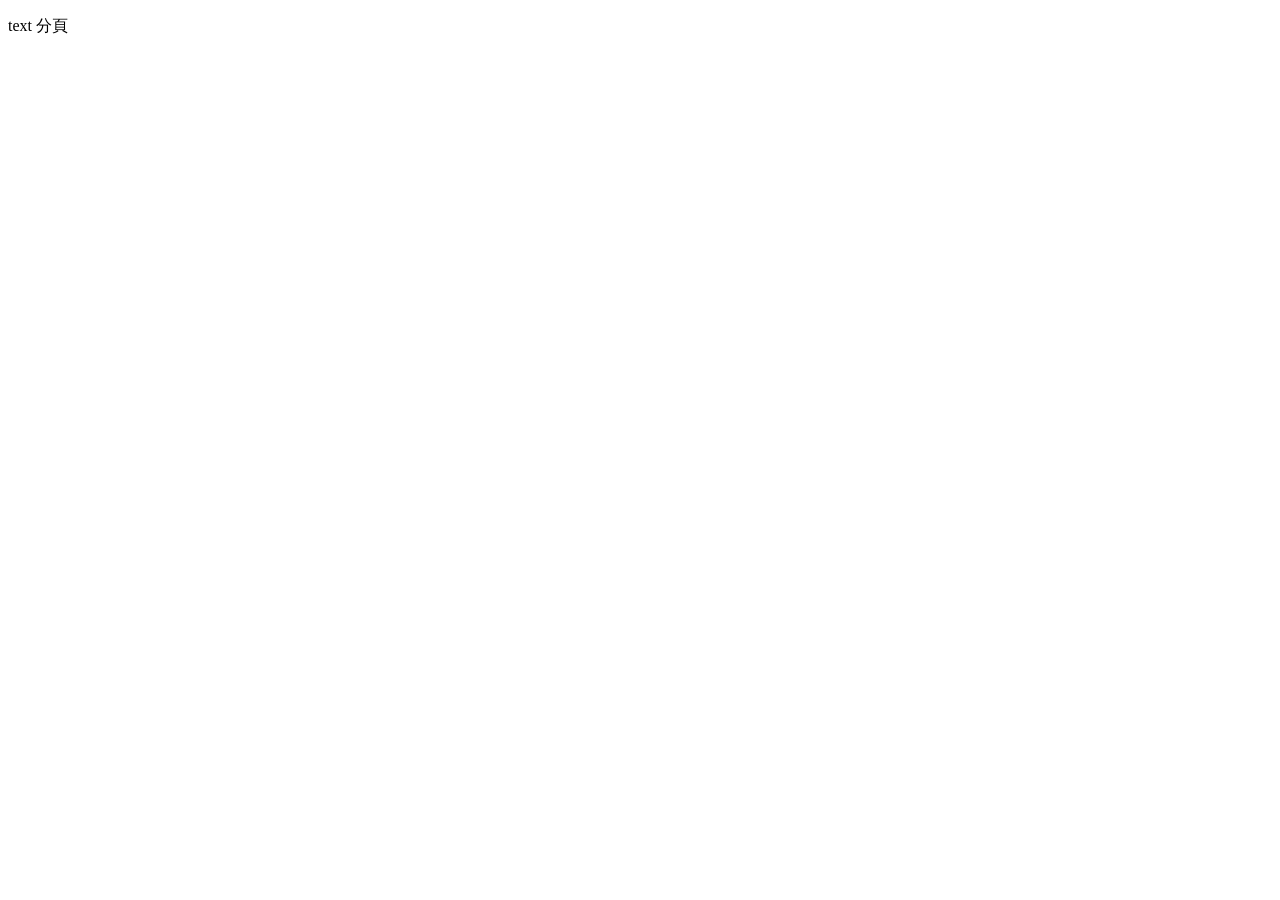
==== index.html @ 2596c902 "0613" ====
<!DOCTYPE html>
<html lang="en">
<head>
    <meta charset="UTF-8">
    <meta http-equiv="X-UA-Compatible" content="IE=edge">
    <meta name="viewport" content="width=device-width, initial-scale=1.0">
    <title>Document</title>
</head>
<body>
    <p>text 分頁</p>
</body>
</html>
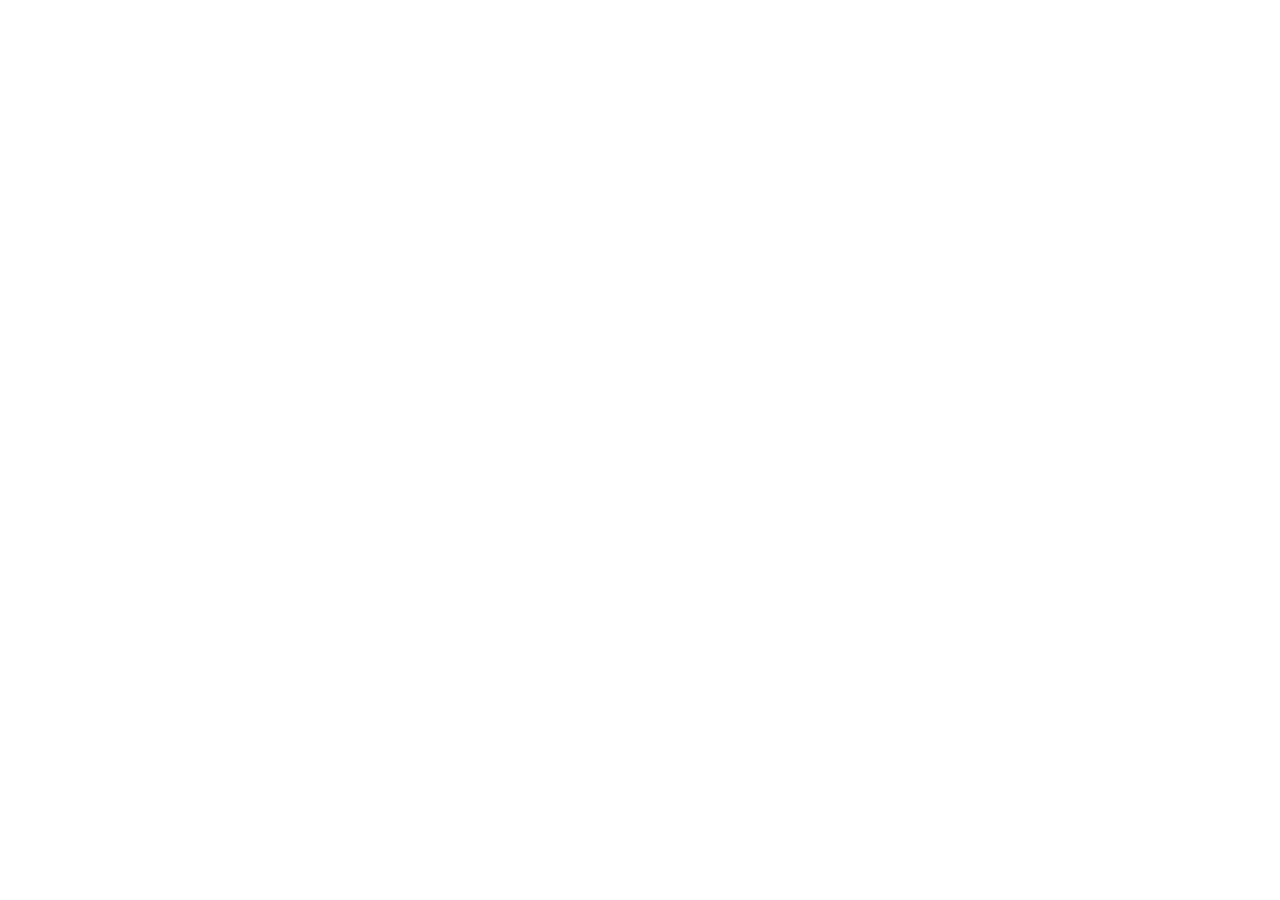
==== commit 7189bd24: "0613" ====
--- a/index.html
+++ b/index.html
@@ -5,8 +5,11 @@
     <meta http-equiv="X-UA-Compatible" content="IE=edge">
     <meta name="viewport" content="width=device-width, initial-scale=1.0">
     <title>Document</title>
+    <link rel="stylesheet" href="style2.css">
 </head>
 <body>
-    <p>text 分頁</p>
+    <div class="wrap">
+        <div class="box"></div>
+    </div>
 </body>
 </html>
--- a/style2.css
+++ b/style2.css
@@ -0,0 +1,7 @@
+.wrap{
+    max-width: 1000px;
+}
+.box{
+    width: 50%;
+    height: 20px;
+}
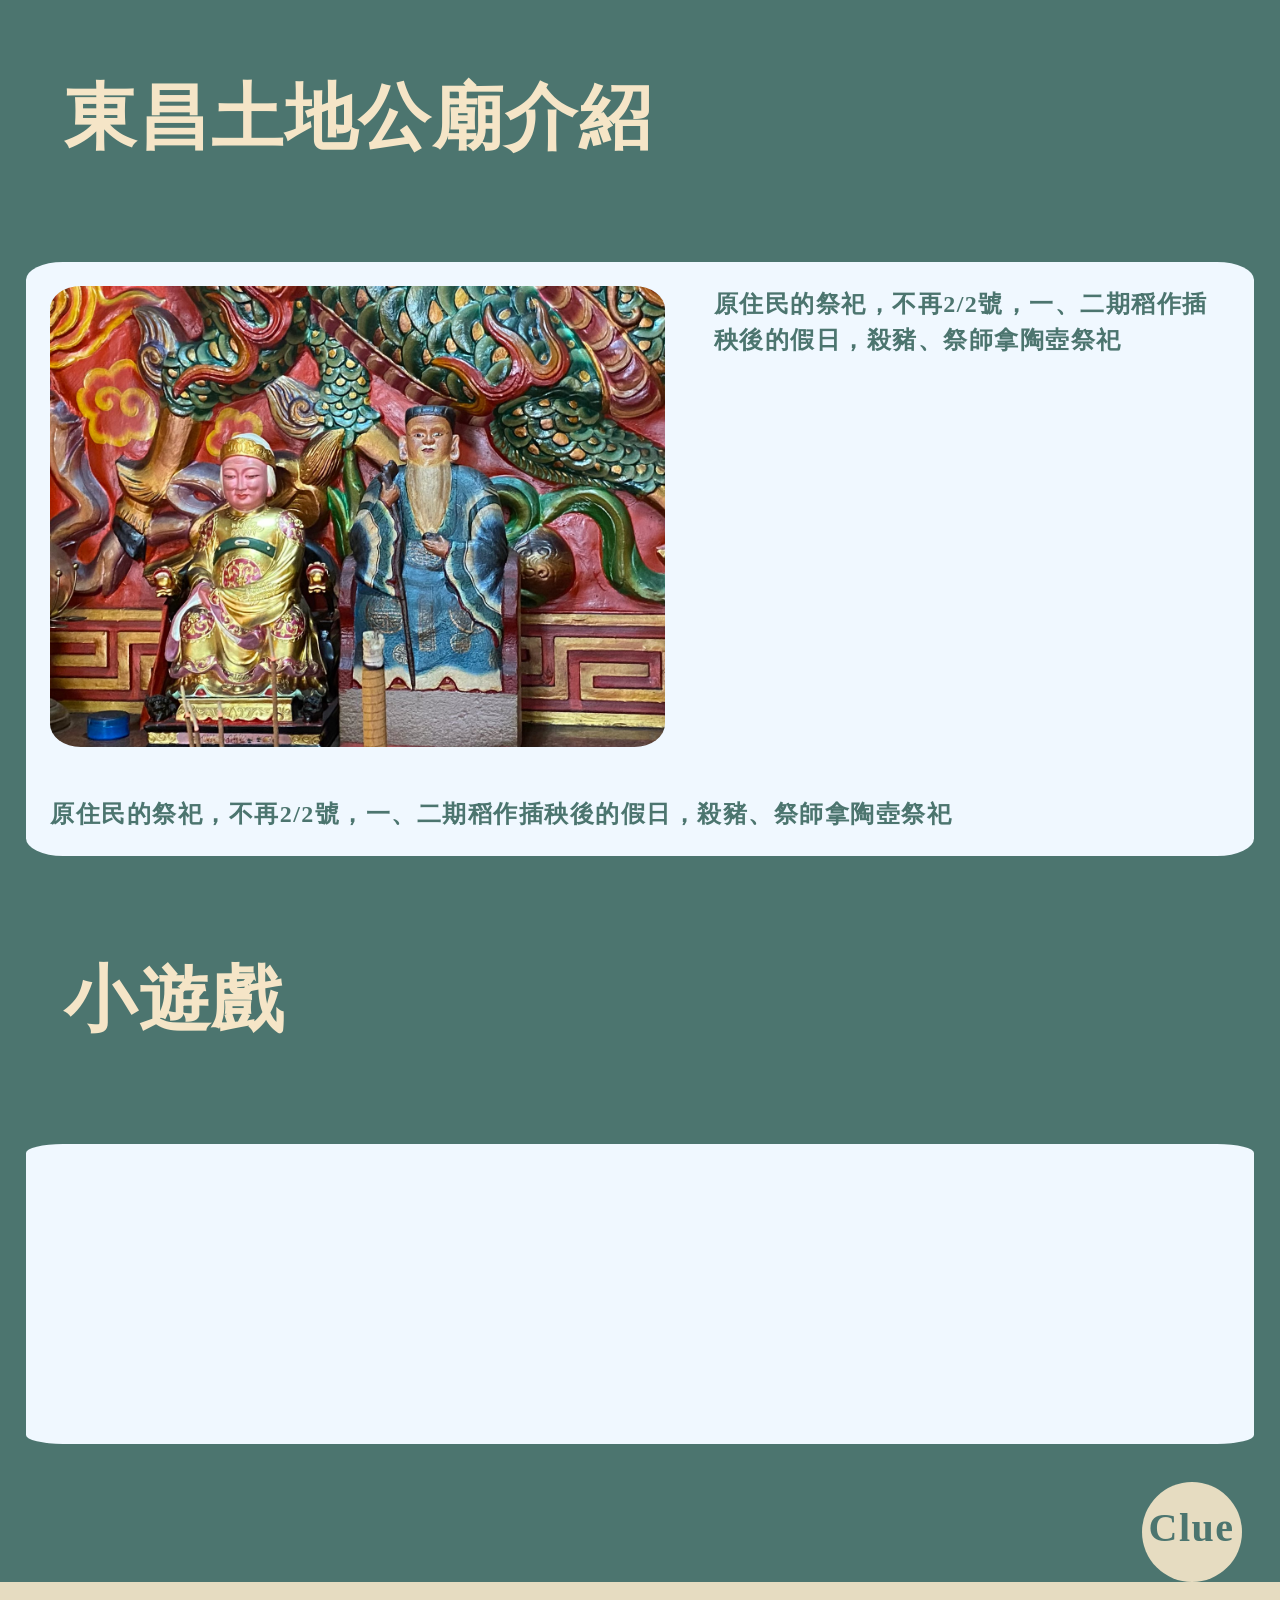
==== commit 135a65e9: "062102" ====
--- a/index.html
+++ b/index.html
@@ -9,7 +9,24 @@
 </head>
 <body>
     <div class="wrap">
-        <div class="box"></div>
+        <h2 class="intro_title">東昌土地公廟介紹</h2>
+
+        <div class="introduce">
+            <div class="godintrodisplay">
+                <img src="pic/godhead.jpg" alt="godpic" class="godpic">
+                <p class="godintro">原住民的祭祀，不再2/2號，一、二期稻作插秧後的假日，殺豬、祭師拿陶壺祭祀</p>
+            </div>
+            <p class="godintro">原住民的祭祀，不再2/2號，一、二期稻作插秧後的假日，殺豬、祭師拿陶壺祭祀</p>
+        </div>
+        
+        <h2 class="game_title">小遊戲</h2>
+        <div class="game"></div>
+
+        
+        <div class="circle">
+            <div class="clue">Clue</div>
+        </div>
+        
     </div>
 </body>
 </html>
--- a/style2.css
+++ b/style2.css
@@ -1,7 +1,122 @@
+html, body, div, span, applet, object, iframe,
+h1, h2, h3, h4, h5, h6, p, blockquote, pre,
+a, abbr, acronym, address, big, cite, code,
+del, dfn, em, img, ins, kbd, q, s, samp,
+small, strike, strong, sub, sup, tt, var,
+b, u, i, center,
+dl, dt, dd, ol, ul, li,
+fieldset, form, label, legend,
+table, caption, tbody, tfoot, thead, tr, th, td,
+article, aside, canvas, details, embed, 
+figure, figcaption, footer, header, hgroup, 
+menu, nav, output, ruby, section, summary,
+time, mark, audio, video {
+	margin: 0;
+	padding: 0;
+	border: 0;
+	font-size: 100%;
+	font: inherit;
+	vertical-align: baseline;
+}
+/* HTML5 display-role reset for older browsers */
+article, aside, details, figcaption, figure, 
+footer, header, hgroup, menu, nav, section {
+	display: block;
+}
+body {
+	line-height: 1;
+}
+ol, ul {
+	list-style: none;
+}
+blockquote, q {
+	quotes: none;
+}
+blockquote:before, blockquote:after,
+q:before, q:after {
+	content: '';
+	content: none;
+}
+table {
+	border-collapse: collapse;
+	border-spacing: 0;
+}
+/* ---------------------------------- */
+*,
+*::after,
+*::before{
+    box-sizing: border-box;
+    text-decoration: none;
+    /* outline: 1px solid black; */
+}
+img{
+    max-width: 100%;
+    height: auto;
+}
+
+h2{
+    font-size: 300%;
+    font-weight: bold;
+    padding: 5%;
+    color: #f5e5c7;
+}
+p{
+    /* text-align: center; */
+    padding: 2%;
+    font-weight: bold;
+
+}
+
+
+body{
+    background-color: #e6dcc1;
+    font-family: 微軟正黑體;
+    color: #4c756f;
+    line-height: 1.5;
+    letter-spacing: 1.5px;
+    font-size: 150%;
+}
 .wrap{
-    max-width: 1000px;
+    
+    margin: 0 auto;
+    max-width: 1440px;
+    background-color: #4c756f;
+    
 }
-.box{
+.introduce{
+    background-color: aliceblue;
+    border-radius: 3%;
+    margin: 2%;
+}
+.godintrodisplay{
+    display: flex;
+
+}
+.godpic{
     width: 50%;
-    height: 20px;
+    margin: 2%;
+    /* padding: 2%; */
+    border-radius: 5%;
+}
+.game{
+    height: 300px;
+    background-color: aliceblue;
+    margin: 2%;
+    border-radius: 3%;
+}
+.circle{
+    display: flex;
+    justify-content: end;
+    margin: 3%;
+}
+.clue{
+    width: 100px;
+    height: 100px;
+    border-radius: 100%;
+    background-color: #e6dcc1;
+    text-align: center;
+    line-height: 90px;
+    font-weight: bold;
+    font-size: 40px;
+    padding: 1px;
 }
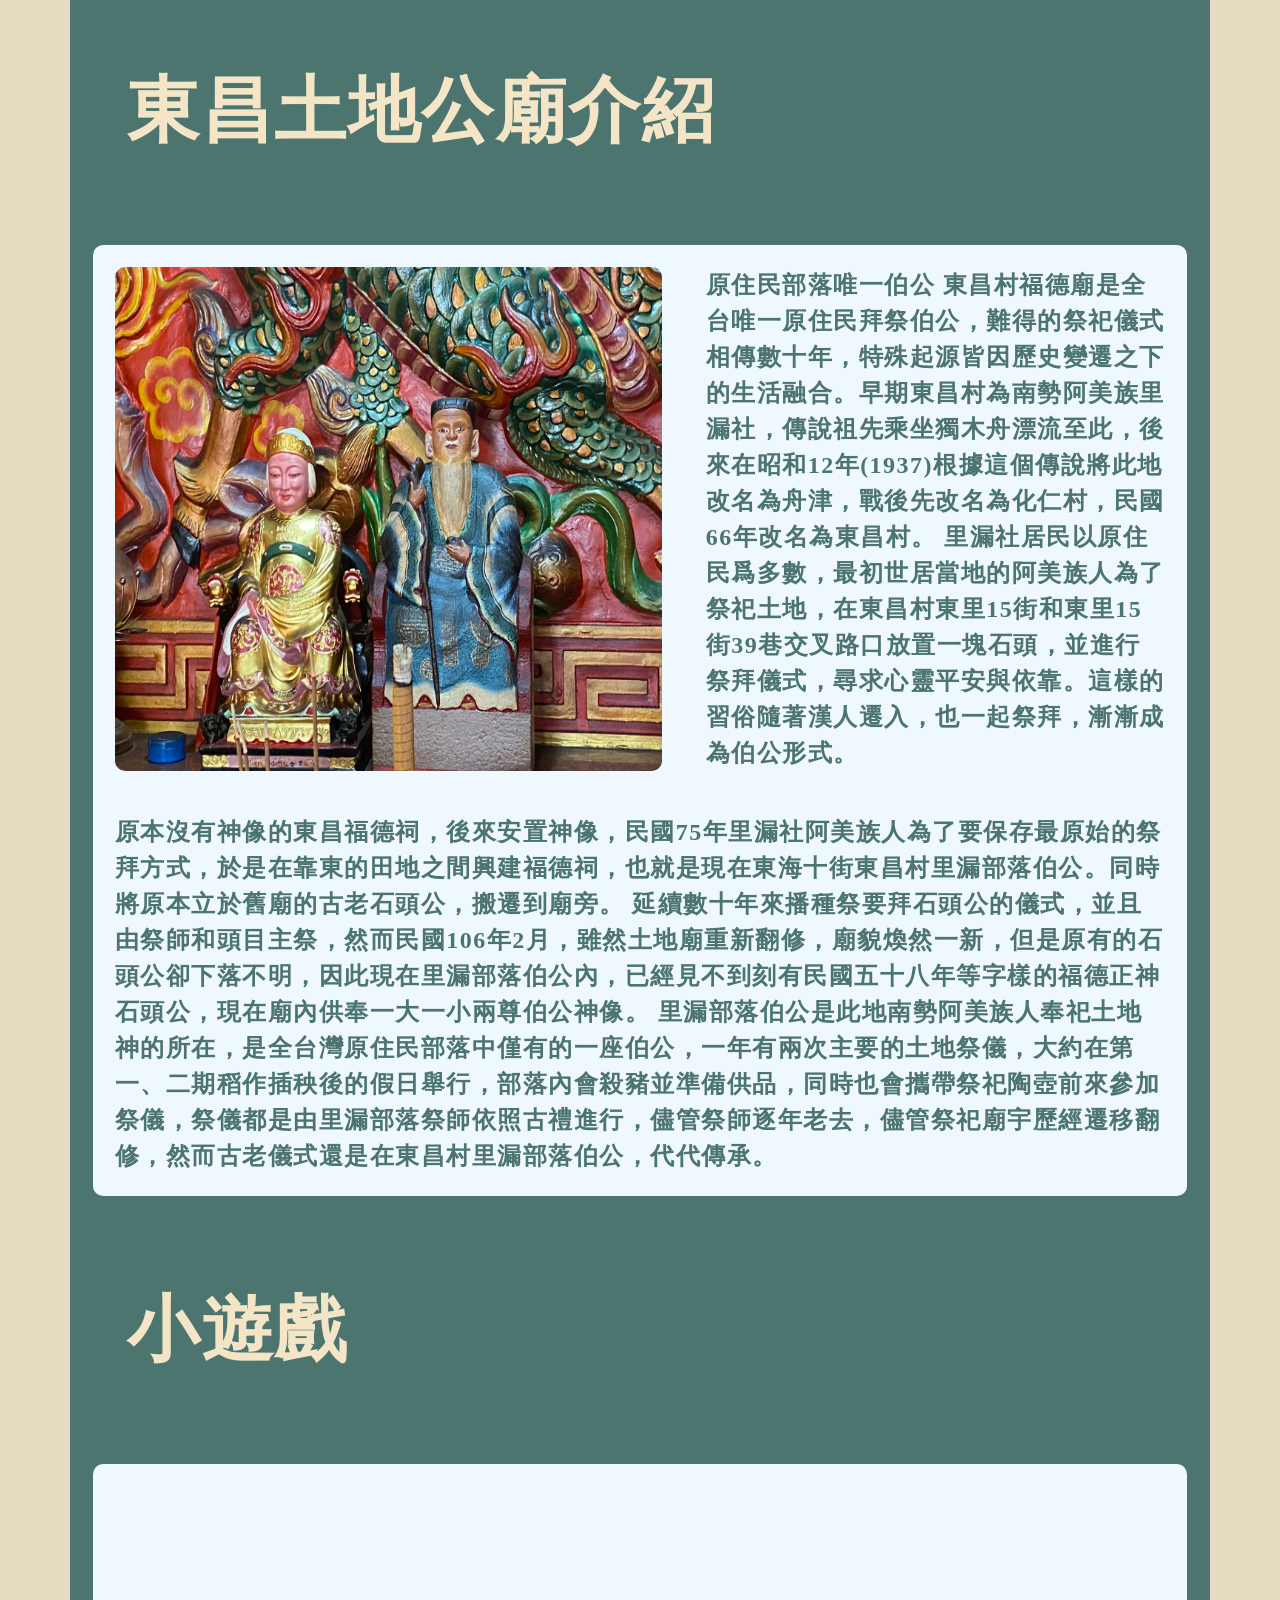
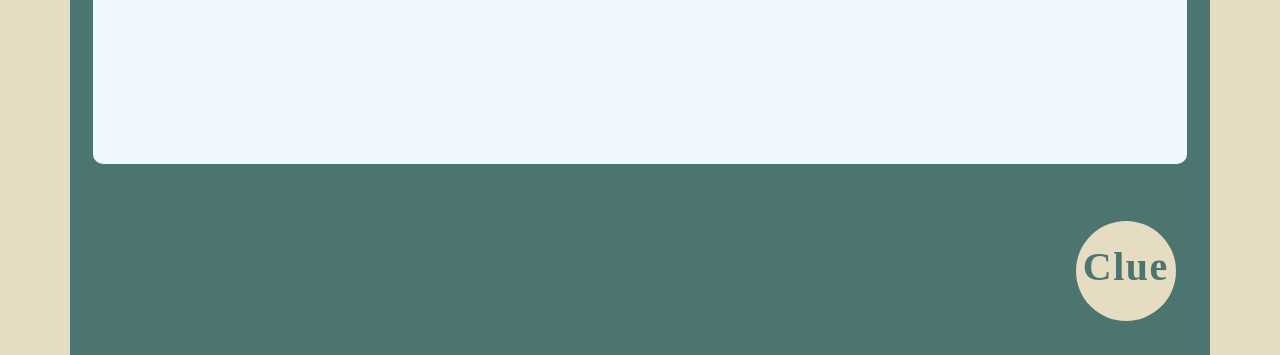
==== commit 29de3a18: "062103" ====
--- a/index.html
+++ b/index.html
@@ -14,9 +14,15 @@
         <div class="introduce">
             <div class="godintrodisplay">
                 <img src="pic/godhead.jpg" alt="godpic" class="godpic">
-                <p class="godintro">原住民的祭祀，不再2/2號，一、二期稻作插秧後的假日，殺豬、祭師拿陶壺祭祀</p>
+                <p class="godintro">原住民部落唯一伯公
+                    東昌村福德廟是全台唯一原住民拜祭伯公，難得的祭祀儀式相傳數十年，特殊起源皆因歷史變遷之下的生活融合。早期東昌村為南勢阿美族里漏社，傳說祖先乘坐獨木舟漂流至此，後來在昭和12年(1937)根據這個傳說將此地改名為舟津，戰後先改名為化仁村，民國66年改名為東昌村。
+                    里漏社居民以原住民爲多數，最初世居當地的阿美族人為了祭祀土地，在東昌村東里15街和東里15街39巷交叉路口放置一塊石頭，並進行祭拜儀式，尋求心靈平安與依靠。這樣的習俗隨著漢人遷入，也一起祭拜，漸漸成為伯公形式。
+                    
+                    </p>
             </div>
-            <p class="godintro">原住民的祭祀，不再2/2號，一、二期稻作插秧後的假日，殺豬、祭師拿陶壺祭祀</p>
+            <p class="godintro">原本沒有神像的東昌福德祠，後來安置神像，民國75年里漏社阿美族人為了要保存最原始的祭拜方式，於是在靠東的田地之間興建福德祠，也就是現在東海十街東昌村里漏部落伯公。同時將原本立於舊廟的古老石頭公，搬遷到廟旁。
+                延續數十年來播種祭要拜石頭公的儀式，並且由祭師和頭目主祭，然而民國106年2月，雖然土地廟重新翻修，廟貌煥然一新，但是原有的石頭公卻下落不明，因此現在里漏部落伯公內，已經見不到刻有民國五十八年等字樣的福德正神石頭公，現在廟內供奉一大一小兩尊伯公神像。
+                里漏部落伯公是此地南勢阿美族人奉祀土地神的所在，是全台灣原住民部落中僅有的一座伯公，一年有兩次主要的土地祭儀，大約在第一、二期稻作插秧後的假日舉行，部落內會殺豬並準備供品，同時也會攜帶祭祀陶壺前來參加祭儀，祭儀都是由里漏部落祭師依照古禮進行，儘管祭師逐年老去，儘管祭祀廟宇歷經遷移翻修，然而古老儀式還是在東昌村里漏部落伯公，代代傳承。</p>
         </div>
         
         <h2 class="game_title">小遊戲</h2>
--- a/style2.css
+++ b/style2.css
@@ -79,13 +79,13 @@
 .wrap{
     
     margin: 0 auto;
-    max-width: 1440px;
+    max-width: 1140px;
     background-color: #4c756f;
     
 }
 .introduce{
     background-color: aliceblue;
-    border-radius: 3%;
+    border-radius: 10px;
     margin: 2%;
 }
 .godintrodisplay{
@@ -96,18 +96,18 @@
     width: 50%;
     margin: 2%;
     /* padding: 2%; */
-    border-radius: 5%;
+    border-radius: 10px;
 }
 .game{
     height: 300px;
     background-color: aliceblue;
     margin: 2%;
-    border-radius: 3%;
+    border-radius: 10px;
 }
 .circle{
     display: flex;
     justify-content: end;
-    margin: 3%;
+    
 }
 .clue{
     width: 100px;
@@ -119,4 +119,6 @@
     font-weight: bold;
     font-size: 40px;
     padding: 1px;
+    margin: 3%;
+    
 }
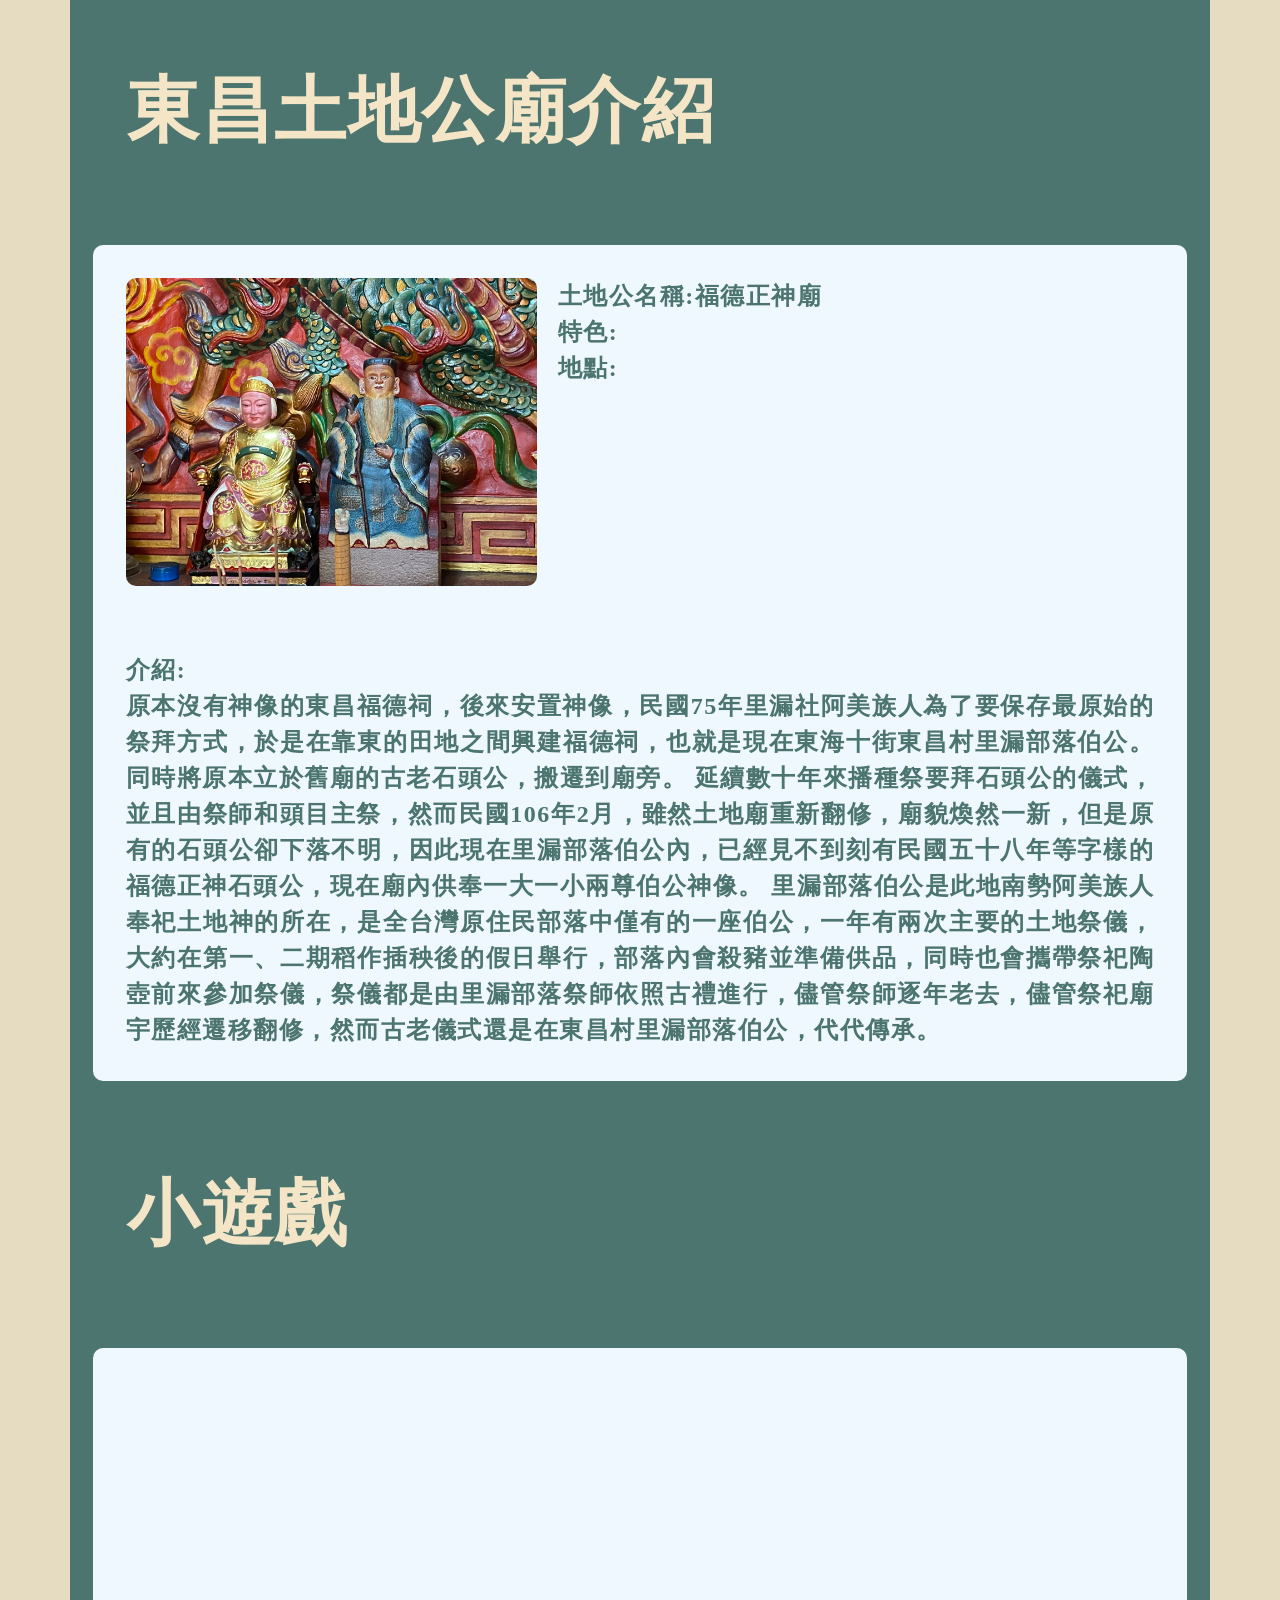
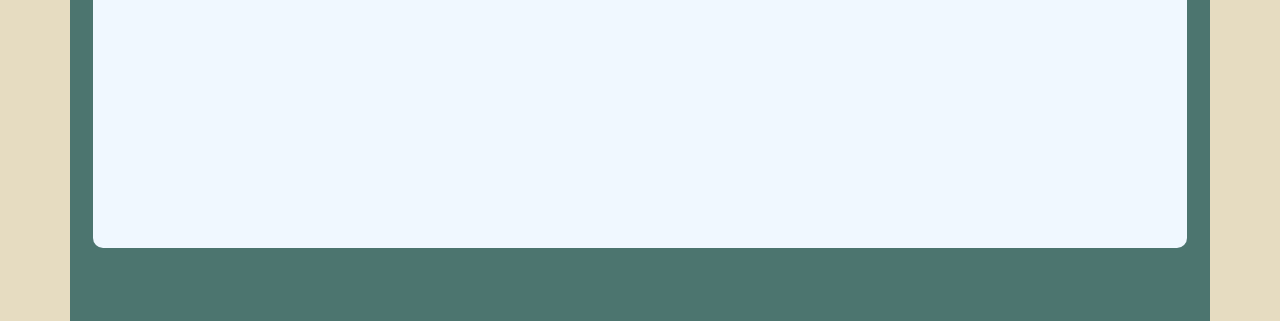
==== commit 34c1e58a: "0816" ====
--- a/index.html
+++ b/index.html
@@ -14,13 +14,9 @@
         <div class="introduce">
             <div class="godintrodisplay">
                 <img src="pic/godhead.jpg" alt="godpic" class="godpic">
-                <p class="godintro">原住民部落唯一伯公
-                    東昌村福德廟是全台唯一原住民拜祭伯公，難得的祭祀儀式相傳數十年，特殊起源皆因歷史變遷之下的生活融合。早期東昌村為南勢阿美族里漏社，傳說祖先乘坐獨木舟漂流至此，後來在昭和12年(1937)根據這個傳說將此地改名為舟津，戰後先改名為化仁村，民國66年改名為東昌村。
-                    里漏社居民以原住民爲多數，最初世居當地的阿美族人為了祭祀土地，在東昌村東里15街和東里15街39巷交叉路口放置一塊石頭，並進行祭拜儀式，尋求心靈平安與依靠。這樣的習俗隨著漢人遷入，也一起祭拜，漸漸成為伯公形式。
-                    
-                    </p>
+                <p class="godintro1">土地公名稱:福德正神廟</br>特色:</br>地點:</p>
             </div>
-            <p class="godintro">原本沒有神像的東昌福德祠，後來安置神像，民國75年里漏社阿美族人為了要保存最原始的祭拜方式，於是在靠東的田地之間興建福德祠，也就是現在東海十街東昌村里漏部落伯公。同時將原本立於舊廟的古老石頭公，搬遷到廟旁。
+            <p class="godintro">介紹:</br>原本沒有神像的東昌福德祠，後來安置神像，民國75年里漏社阿美族人為了要保存最原始的祭拜方式，於是在靠東的田地之間興建福德祠，也就是現在東海十街東昌村里漏部落伯公。同時將原本立於舊廟的古老石頭公，搬遷到廟旁。
                 延續數十年來播種祭要拜石頭公的儀式，並且由祭師和頭目主祭，然而民國106年2月，雖然土地廟重新翻修，廟貌煥然一新，但是原有的石頭公卻下落不明，因此現在里漏部落伯公內，已經見不到刻有民國五十八年等字樣的福德正神石頭公，現在廟內供奉一大一小兩尊伯公神像。
                 里漏部落伯公是此地南勢阿美族人奉祀土地神的所在，是全台灣原住民部落中僅有的一座伯公，一年有兩次主要的土地祭儀，大約在第一、二期稻作插秧後的假日舉行，部落內會殺豬並準備供品，同時也會攜帶祭祀陶壺前來參加祭儀，祭儀都是由里漏部落祭師依照古禮進行，儘管祭師逐年老去，儘管祭祀廟宇歷經遷移翻修，然而古老儀式還是在東昌村里漏部落伯公，代代傳承。</p>
         </div>
@@ -29,10 +25,6 @@
         <div class="game"></div>
 
         
-        <div class="circle">
-            <div class="clue">Clue</div>
-        </div>
-        
     </div>
 </body>
 </html>
--- a/style2.css
+++ b/style2.css
@@ -62,8 +62,8 @@
 }
 p{
     /* text-align: center; */
-    padding: 2%;
     font-weight: bold;
+    text-align: justify;
 
 }
 
@@ -75,12 +75,15 @@
     line-height: 1.5;
     letter-spacing: 1.5px;
     font-size: 150%;
+    
+   
 }
 .wrap{
     
     margin: 0 auto;
     max-width: 1140px;
     background-color: #4c756f;
+    padding-bottom: 50px;
     
 }
 .introduce{
@@ -90,35 +93,40 @@
 }
 .godintrodisplay{
     display: flex;
-
+    padding: 3%;
+    
 }
 .godpic{
-    width: 50%;
-    margin: 2%;
-    /* padding: 2%; */
+    width: 40%;
+    height: auto;
     border-radius: 10px;
 }
+.godintro1{
+    padding-left: 2%;
+}
+.godintro{
+    padding: 3%;
+}
 .game{
-    height: 300px;
+    /*改成auto*/
+    height: 500px; 
     background-color: aliceblue;
-    margin: 2%;
     border-radius: 10px;
+    margin:2%;
+   
+    
 }
 .circle{
     display: flex;
     justify-content: end;
     
 }
-.clue{
-    width: 100px;
-    height: 100px;
-    border-radius: 100%;
-    background-color: #e6dcc1;
-    text-align: center;
-    line-height: 90px;
-    font-weight: bold;
-    font-size: 40px;
-    padding: 1px;
-    margin: 3%;
-    
+
+@media(max-width:414px){
+    h2{
+        font-size: 150%;
+    }
+    p{
+        font-size: 50%;
+    }
 }
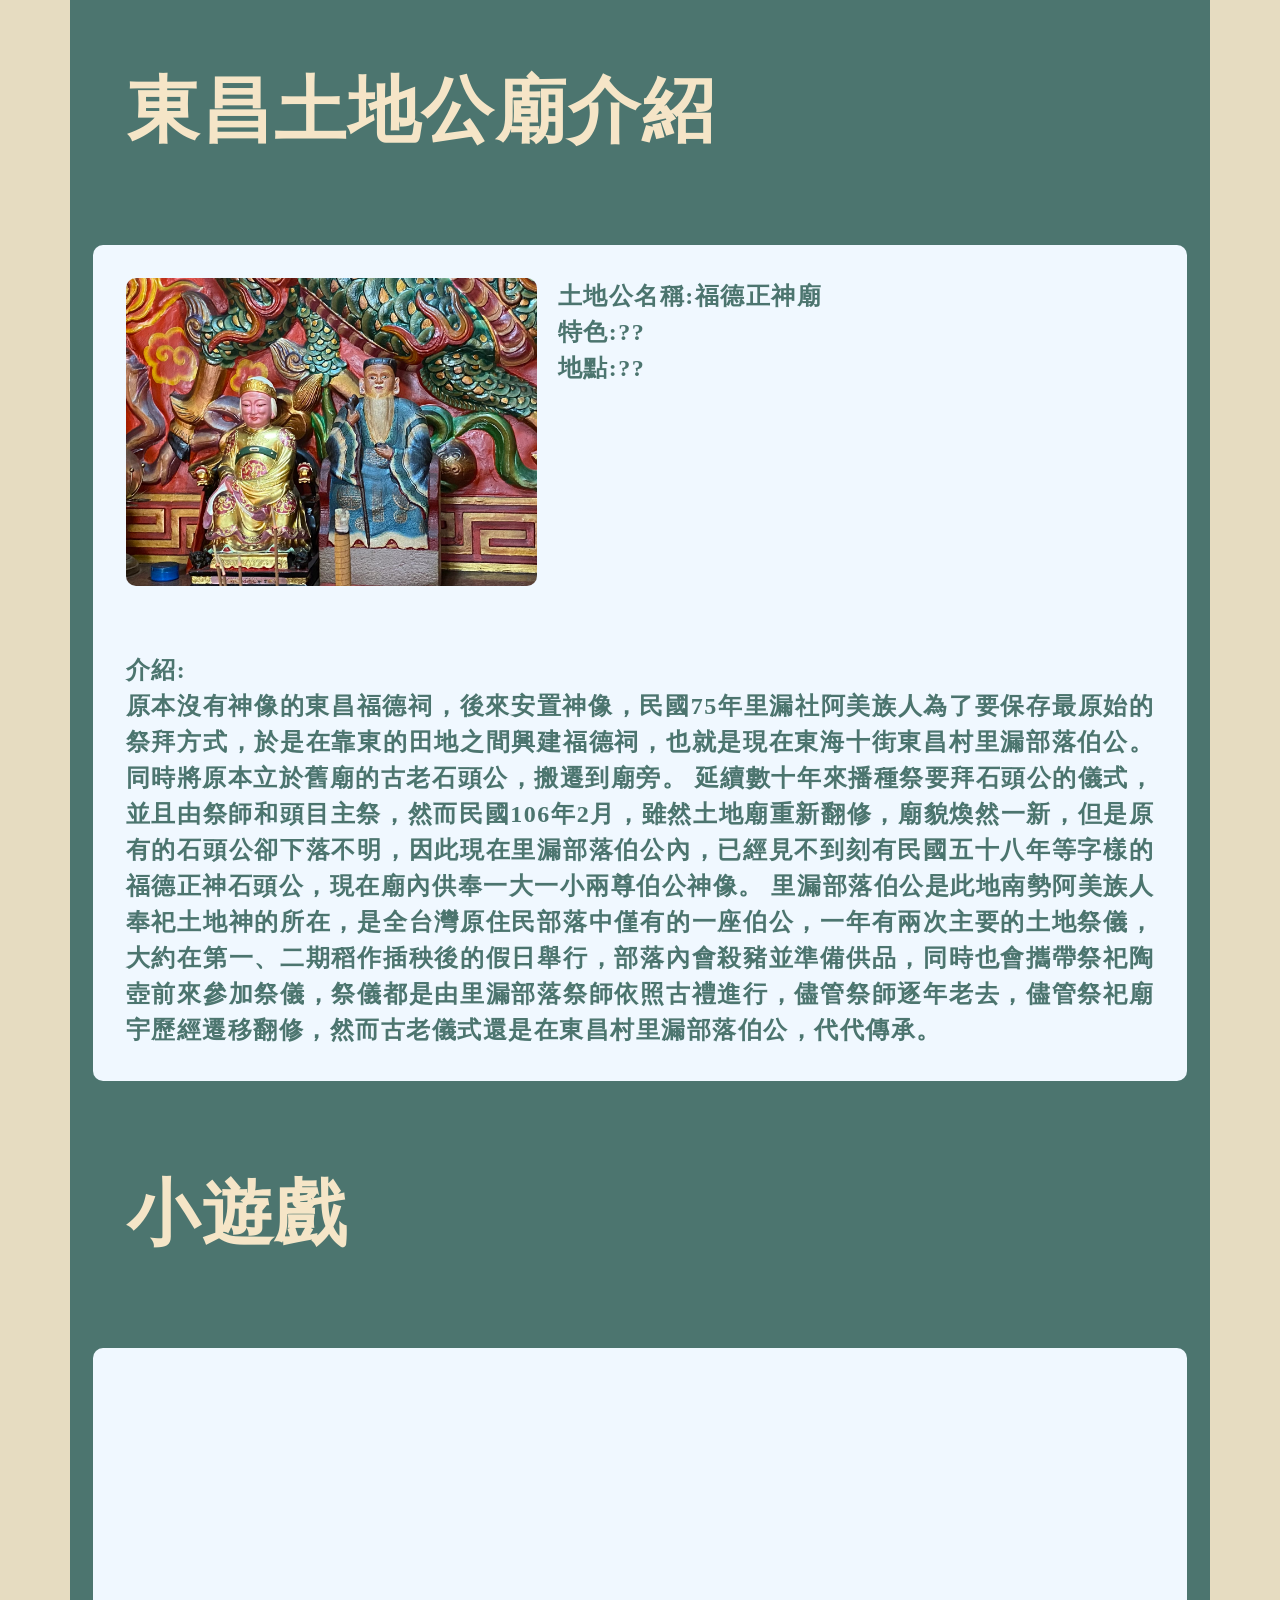
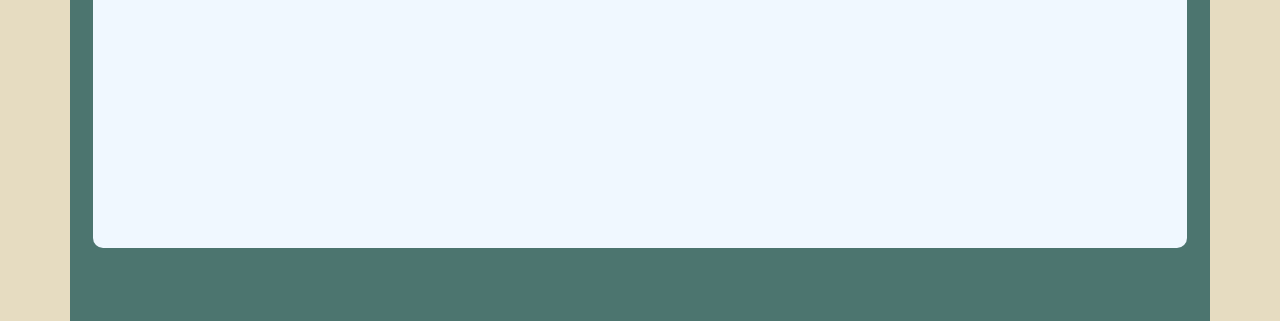
==== commit 4361ed65: "20220816" ====
--- a/index.html
+++ b/index.html
@@ -14,7 +14,7 @@
         <div class="introduce">
             <div class="godintrodisplay">
                 <img src="pic/godhead.jpg" alt="godpic" class="godpic">
-                <p class="godintro1">土地公名稱:福德正神廟</br>特色:</br>地點:</p>
+                <p class="godintro1">土地公名稱:福德正神廟</br>特色:??</br>地點:??</p>
             </div>
             <p class="godintro">介紹:</br>原本沒有神像的東昌福德祠，後來安置神像，民國75年里漏社阿美族人為了要保存最原始的祭拜方式，於是在靠東的田地之間興建福德祠，也就是現在東海十街東昌村里漏部落伯公。同時將原本立於舊廟的古老石頭公，搬遷到廟旁。
                 延續數十年來播種祭要拜石頭公的儀式，並且由祭師和頭目主祭，然而民國106年2月，雖然土地廟重新翻修，廟貌煥然一新，但是原有的石頭公卻下落不明，因此現在里漏部落伯公內，已經見不到刻有民國五十八年等字樣的福德正神石頭公，現在廟內供奉一大一小兩尊伯公神像。
--- a/style2.css
+++ b/style2.css
@@ -108,7 +108,7 @@
     padding: 3%;
 }
 .game{
-    /*改成auto*/
+    /*裡面放遊戲時把height改成auto*/
     height: 500px; 
     background-color: aliceblue;
     border-radius: 10px;
